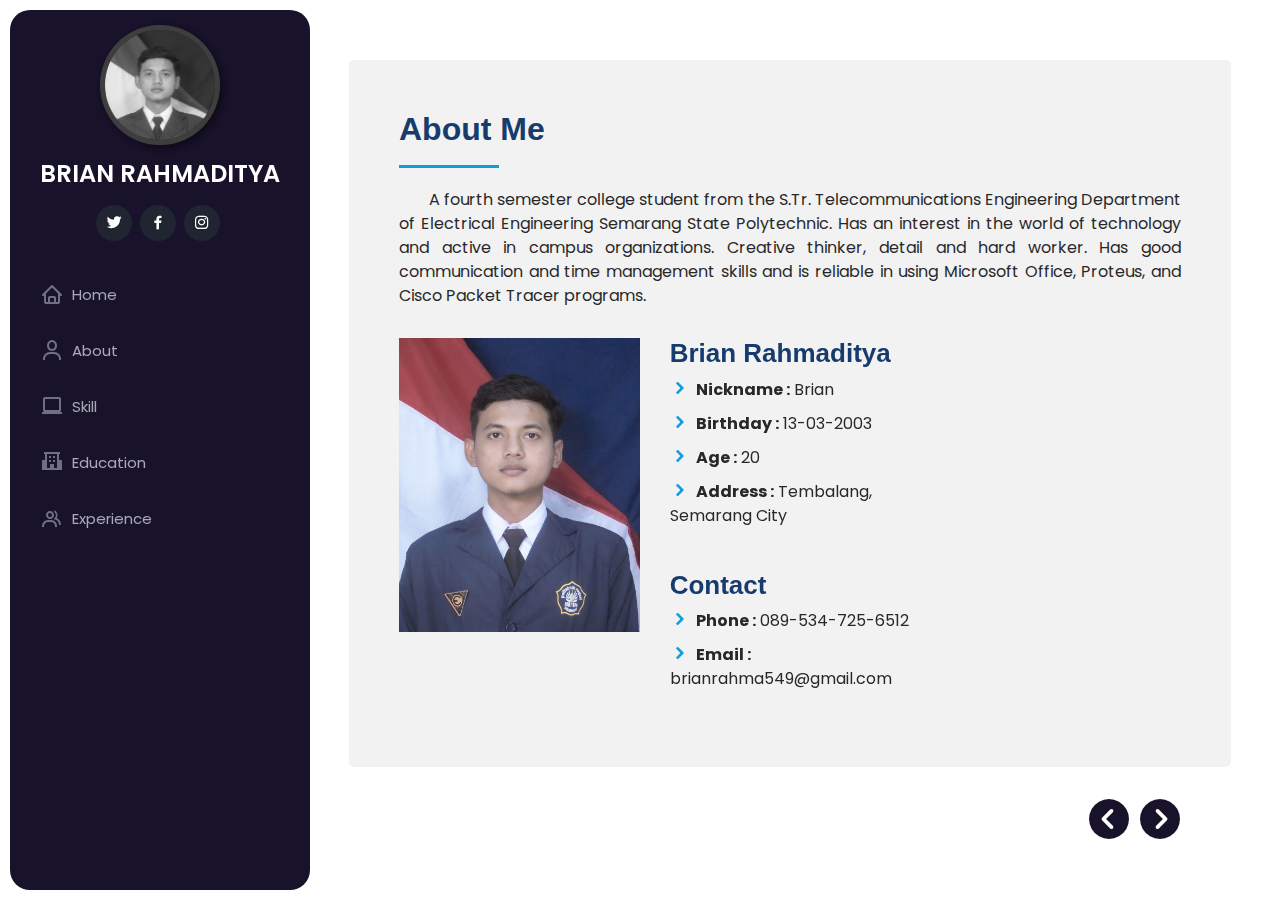
==== about.html @ 889681f3 "reupload" ====
<!DOCTYPE html>
<html lang="en">

<head>
    <meta charset="utf-8">
    <meta content="width=device-width, initial-scale=1.0" name="viewport">
    <link href="assets/vendor/bootstrap/css/bootstrap.min.css" rel="stylesheet">
    <link href="assets/vendor/icofont/icofont.min.css" rel="stylesheet">
    <link href="assets/vendor/boxicons/css/boxicons.min.css" rel="stylesheet">
    <link href="assets/vendor/owl.carousel/assets/owl.carousel.min.css" rel="stylesheet">
    <link href="assets/vendor/aos/aos.css" rel="stylesheet">
    <link rel="stylesheet" href="https://cdnjs.cloudflare.com/ajax/libs/font-awesome/6.4.0/css/all.min.css" />
    <link href="assets/css/style.css" rel="stylesheet">
    <link rel="shortcut icon" href="assets/img/profile1.jpg" type="image/x-icon">
    <title>Curriculum Vitae</title>
    <style>
        input[type="text"],
        select,
        textarea {
            width: 100%;
            padding: 12px;
            border: 1px solid #ccc;
            border-radius: 4px;
            box-sizing: border-box;
            margin-top: 6px;
            margin-bottom: 16px;
            resize: vertical;
        }

        input[type="submit"] {
            background-color: #4CAF50;
            color: white;
            padding: 12px 20px;
            border: none;
            border-radius: 4px;
            cursor: pointer;
        }

        input[type="submit"]:hover {
            background-color: #45a049;
        }

        .container {
            border-radius: 5px;
            background-color: #f2f2f2;
            padding: 10px;
        }

        .btn9 {
            margin-left: 40%;
        }
    </style>
</head>

<body>
    <button type="button" class="mobile-nav-toggle d-xl-none"><i class="icofont-navigation-menu"></i></button>
    <header id="header">
        <div class="d-flex flex-column">
            <div class="profile">
                <img src="assets/img/profile1.jpg" alt="" class="img-fluid rounded-circle">
                <h1 class="text-light"><a href="index.html">BRIAN RAHMADITYA</a></h1>
                <div class="social-links mt-3 text-center">
                    <a href="https://twitter.com/rahmadityabrian" class="twitter"><i class="bx bxl-twitter"></i></a>
                    <a href="https://facebook.com/brian.rahmaditya" class="facebook"><i class="bx bxl-facebook"></i></a>
                    <a href="https://instagram.com/brianrahm_" class="instagram"><i class="bx bxl-instagram"></i></a>
                </div>
            </div>

            <nav class="nav-menu">
                <ul>
                    <li><a href="index.html"><i class="bx bx-home"></i> <span> Home</span></a></li>
                    <li><a href="#about"><i class="bx bx-user"></i> <span> About</span></a></li>
                    <li><a href="skill.html"><i class="bx bx-laptop"></i> <span> Skill</span></a></li>
                    <li><a href="education.html"><i class="bx bxs-school"></i> <span> Education</span></a></li>
                    <li><a href="experience.html"><i class="bx bx-group"></i> Experience</a></li>
                </ul>
            </nav><!-- .nav-menu -->
            <button type="button" class="mobile-nav-toggle d-xl-none"><i class="icofont-navigation-menu"></i></button>

        </div>
    </header><!-- End Header -->

    <main id="main">

        <!-- ======= About Section ======= -->
        <section id="about" class="about">
            <div class="container">
                <div class="section-title">
                    <h2>About Me</h2>
                    <p>A fourth semester college student from the S.Tr. Telecommunications Engineering Department of
                        Electrical
                        Engineering Semarang
                        State Polytechnic. Has an interest in the world of technology and active in campus
                        organizations.
                        Creative thinker,
                        detail and hard worker. Has good communication and time management skills and is reliable in
                        using Microsoft
                        Office,
                        Proteus, and Cisco Packet Tracer programs.
                    </p>
                </div>

                <div class="row">
                    <div class="col-lg-4" data-aos="fade-right">
                        <img src="assets/img/about.jpg" class="img-fluid" alt="">
                    </div>
                    <div class="col-lg-8 pt-4 pt-lg-0 content" data-aos="fade-left">
                        <h3>Brian Rahmaditya</h3>
                        <div class="row">
                            <div class="col-lg-6">
                                <ul>
                                    <li><i class="icofont-rounded-right"></i> <strong>Nickname :</strong> Brian</li>
                                    <li><i class="icofont-rounded-right"></i> <strong>Birthday :</strong> 13-03-2003
                                    </li>
                                    <li><i class="icofont-rounded-right"></i> <strong>Age :</strong> 20</li>
                                    <li><i class="icofont-rounded-right"></i> <strong>Address :</strong> Tembalang,
                                        Semarang City</li>
                                </ul>
                            </div>
                        </div>
                        <p>
                        <h3>Contact</h3>
                        <div class="row">
                            <div class="col-lg-6">
                                <ul>
                                    <li><i class="icofont-rounded-right"></i> <strong>Phone :</strong> 089-534-725-6512
                                    </li>
                                    <li><i class="icofont-rounded-right"></i> <strong>Email :</strong>
                                        brianrahma549@gmail.com</li>
                                </ul>
                            </div>
                        </div>
                        <p>

                        </p>
                    </div>
                </div>
            </div>
            <div class="toggle-btn">
                <a href="index.html" class="pre"><i class="fa-solid fa-circle-chevron-left"></i></a>
                <a href="skill.html" class="next"><i class="fa-solid fa-circle-chevron-right"></i></a>
            </div>
        </section><!-- End About Section -->

        <!-- dom library JS Files -->
        <script src="assets/vendor/jquery/jquery.min.js"></script>
        <script src="assets/vendor/bootstrap/js/bootstrap.bundle.min.js"></script>
        <script src="assets/vendor/jquery.easing/jquery.easing.min.js"></script>
        <script src="assets/vendor/waypoints/jquery.waypoints.min.js"></script>
        <script src="assets/vendor/isotope-layout/isotope.pkgd.min.js"></script>
        <script src="assets/vendor/owl.carousel/owl.carousel.min.js"></script>
        <script src="assets/vendor/typed.js/typed.min.js"></script>
        <script src="assets/vendor/aos/aos.js"></script>

        <!-- Main JS File -->
        <script src="assets/js/main.js"></script>

</body>

</html>
---- assets/css/style.css ----
@import url("https://fonts.googleapis.com/css2?family=Poppins:wght@300;400;500;600&display=swap");

body {
  font-family: "Poppins", sans-serif;
  color: #272829;
}

a {
  color: #149ddd;
}

a:hover {
  color: #37b3ed;
  text-decoration: none;
}

h1,
h2,
h3,
h4,
h5,
h6 {
  font-family: "Raleway", sans-serif;
}

/*--------------------------------------------------------------
# Header
--------------------------------------------------------------*/
#header {
  position: fixed;
  top: 0;
  left: 0;
  bottom: 0;
  width: 300px;
  transition: all ease-in-out 0.5s;
  z-index: 9997;
  transition: all 0.5s;
  padding: 0 15px;
  background: rgb(24, 18, 43);
  overflow-y: auto;
  border-radius: 20px;
  margin: 10px 0 10px 10px;
}

#header .profile img {
  margin: 15px auto;
  display: block;
  width: 120px;
  border: 5px solid rgb(64, 62, 62);
  box-shadow: 3px 3px 10px rgba(0, 0, 0, 0.5);
  cursor: pointer;
  transition: 0.5s;
  user-select: none;
  filter: grayscale(100%);
}

#header .profile img:hover {
  filter: grayscale(0%);
  transform: scale(1.05);
  box-shadow: 3px 3px 20px rgba(0, 0, 0, 0.5);
}

#header .profile h1 {
  font-size: 24px;
  margin: 0;
  padding: 0;
  font-weight: 600;
  -moz-text-align-last: center;
  text-align-last: center;
  font-family: "Poppins", sans-serif;
}

#header .profile h1 a,
#header .profile h1 a:hover {
  color: #fff;
  text-decoration: none;
}

#header .profile .social-links a {
  font-size: 18px;
  display: inline-block;
  background: #212431;
  color: #fff;
  line-height: 1;
  padding: 8px 0;
  margin-right: 4px;
  border-radius: 50%;
  text-align: center;
  width: 36px;
  height: 36px;
  transition: 0.3s;
}

#header .profile .social-links a:hover {
  background: #149ddd;
  color: #fff;
  text-decoration: none;
}

#main {
  margin-left: 300px;
}

@media (max-width: 1199px) {
  #header {
    left: -400px;
  }

  #main {
    margin-left: 0;
  }
  section .container {
    max-width: 100% !important;
  }
  .about .container {
  padding: 10px !important;
}
  #hero,
  #about,
  #skills,
  #education,
  #experience {
    margin: 0 20px;
  }
  section .toggle-btn {
    right: 50px !important;
    bottom: 20px !important;
  }

  section .toggle-btn .next,
  section .toggle-btn .pre {
    font-size: 30px;
  }
}

/*--------------------------------------------------------------
# Navigation Menu
--------------------------------------------------------------*/
/* Desktop Navigation */
.nav-menu {
  padding-top: 30px;
}

.nav-menu * {
  margin: 0;
  padding: 0;
  list-style: none;
}

.nav-menu > ul > li {
  position: relative;
  white-space: nowrap;
}

.nav-menu a {
  display: flex;
  align-items: center;
  color: #a8a9b4;
  padding: 12px 15px;
  margin-bottom: 8px;
  transition: 0.3s;
  font-size: 15px;
}

.nav-menu a i {
  font-size: 24px;
  padding-right: 8px;
  color: #6f7180;
}

.nav-menu a:hover,
.nav-menu .active > a,
.nav-menu li:hover > a {
  text-decoration: none;
  color: #fff;
}

.nav-menu a:hover i,
.nav-menu .active > a i,
.nav-menu li:hover > a i {
  color: #149ddd;
}

/* Mobile Navigation */
.mobile-nav-toggle {
  position: fixed;
  right: 15px;
  top: 15px;
  z-index: 9998;
  border: 0;
  background: none;
  font-size: 24px;
  transition: all 0.4s;
  outline: none !important;
  line-height: 1;
  cursor: pointer;
  text-align: right;
}

.mobile-nav-toggle i {
  color: #149ddd;
}

.mobile-nav-active {
  overflow: hidden;
}

.mobile-nav-active #header {
  left: 0;
}

.mobile-nav-active .mobile-nav-toggle i {
  color: #c6c6c6;
}

/*--------------------------------------------------------------
# Hero Section
--------------------------------------------------------------*/
#hero {
  width: 100%;
  height: 100vh;
  background: rgb(57, 48, 83);
  background-size: cover;
}
section .toggle-btn {
  position: fixed;
  right: 100px;
  bottom: 50px;
  z-index: 99;
  font-size: 40px;
}
section .toggle-btn .next,
section .toggle-btn .pre {
  color: #cbcccf;
}

#hero:before {
  content: "";
  background: rgb(57, 48, 83);
  position: absolute;
  bottom: 0;
  top: 0;
  left: 0;
  right: 0;
  z-index: 1;
}

#hero .hero-container {
  position: relative;
  z-index: 2;
  min-width: 300px;
}

#hero h1 {
  margin: 0 0 10px 0;
  font-size: 64px;
  font-weight: 700;
  line-height: 56px;
  color: #fff;
}

#hero p {
  color: #fff;
  margin-bottom: 50px;
  font-size: 26px;
  font-family: "Poppins", sans-serif;
}

#hero p span {
  color: #fff;
  padding-bottom: 4px;
  letter-spacing: 1px;
  border-bottom: 3px solid #149ddd;
}

@media (min-width: 1024px) {
  #hero {
    background-attachment: fixed;
  }
}

@media (max-width: 768px) {
  #hero h1 {
    font-size: 28px;
    line-height: 36px;
  }

  #hero h2 {
    font-size: 18px;
    line-height: 24px;
    margin-bottom: 30px;
  }
}

/*--------------------------------------------------------------
# Sections General
--------------------------------------------------------------*/
section {
  padding: 60px 0;
  overflow: hidden;
}

.section-bg {
  background: #ffffff;
}

.section-title {
  padding-bottom: 30px;
}

.section-title h2 {
  font-size: 32px;
  font-weight: bold;
  margin-bottom: 20px;
  padding-bottom: 20px;
  position: relative;
  color: #173b6c;
}

.section-title h2::after {
  content: "";
  position: absolute;
  display: block;
  width: 100px;
  height: 3px;
  background: #149ddd;
  bottom: 0;
  left: 0;
}

.section-title p {
  margin-bottom: 0;
}

/*--------------------------------------------------------------
# About
--------------------------------------------------------------*/
.about .toggle-btn .next,
.about .toggle-btn .pre {
  color: #18122b;
}
.about .container {
  max-width: 90%;
  padding: 50px;
}

.about .section-title p{
  text-align: justify;
  text-indent: 30px;
}

.about .content h3 {
  font-weight: 700;
  font-size: 26px;
  color: #173b6c;
}

.about .content ul {
  list-style: none;
  padding: 0;
}

.about .content ul li {
  padding-bottom: 10px;
}

.about .content ul i {
  font-size: 20px;
  padding-right: 2px;
  color: #149ddd;
}

.about .content p:last-child {
  margin-bottom: 0;
}

/*--------------------------------------------------------------
# Facts
--------------------------------------------------------------*/
.facts {
  padding-bottom: 30px;
}

.facts .count-box {
  padding: 30px;
  width: 100%;
}

.facts .count-box i {
  display: block;
  font-size: 44px;
  color: #149ddd;
  float: left;
}

.facts .count-box span {
  font-size: 48px;
  line-height: 40px;
  display: block;
  font-weight: 700;
  color: #050d18;
  margin-left: 60px;
}

.facts .count-box p {
  padding: 15px 0 0 0;
  margin: 0 0 0 60px;
  font-family: "Raleway", sans-serif;
  font-size: 14px;
  color: #122f57;
}

.facts .count-box a {
  font-weight: 600;
  display: block;
  margin-top: 20px;
  color: #122f57;
  font-size: 15px;
  font-family: "Poppins", sans-serif;
  transition: ease-in-out 0.3s;
}

.facts .count-box a:hover {
  color: #1f5297;
}

/*--------------------------------------------------------------
# ASkills
--------------------------------------------------------------*/
#skills {
  margin-top: 70px;
}

#skills .toggle-btn .next,
#skills .toggle-btn .pre {
  color: #18122b;
}
.progress-wrap h3 {
  font-size: 16px;
  font-family: "Quicksand", Arial, sans-serif;
  margin-bottom: 20px;
  margin-top: 20px;
}

.progress {
  height: 6px;
  -webkit-box-shadow: none;
  box-shadow: none;
  background: #cbcccf;
  overflow: visible;
}

.progress-bar {
  background: #2c98f0;
  -webkit-box-shadow: none;
  box-shadow: none;
  font-size: 12px;
  line-height: 1.2;
  color: #000;
  font-weight: 600;
  text-align: right;
  position: relative;
  overflow: visible;
  -webkit-border-radius: 8px;
  -moz-border-radius: 8px;
  -ms-border-radius: 8px;
  border-radius: 8px;
}

.progress-bar:after {
  position: absolute;
  top: -2px;
  right: 0;
  width: 10px;
  height: 10px;
  content: "";
  background: #2c98f0;
  -webkit-border-radius: 50%;
  -moz-border-radius: 50%;
  -ms-border-radius: 50%;
  border-radius: 50%;
}

.progress-bar span {
  position: absolute;
  top: -22px;
  right: 0;
}

.progress-bar.color-1 {
  background: #2c98f0;
}

.progress-bar.color-1:after {
  background: #2c98f0;
}

.progress-bar.color-1 span {
  color: #2c98f0;
}

.progress-bar.color-2 {
  background: #ec5453;
}

.progress-bar.color-2:after {
  background: #ec5453;
}

.progress-bar.color-2 span {
  color: #ec5453;
}

.progress-bar.color-3 {
  background: #f9bf3f;
}

.progress-bar.color-3:after {
  background: #f9bf3f;
}

.progress-bar.color-3 span {
  color: #f9bf3f;
}

.progress-bar.color-4 {
  background: #a84cb8;
}

.progress-bar.color-4:after {
  background: #a84cb8;
}

.progress-bar.color-4 span {
  color: #a84cb8;
}

.progress-bar.color-5 {
  background: #2fa499;
}

.progress-bar.color-5:after {
  background: #2fa499;
}

.progress-bar.color-5 span {
  color: #2fa499;
}

.progress-bar.color-6 {
  background: #4054b2;
}
.progress-bar.color-7,
.progress-bar.color-7::after {
  background: #e002e4;
}
.progress-bar.color-7 span {
  color: #e002e4;
}
.progress-bar.color-8,
.progress-bar.color-8::after {
  background: #000000;
}
.progress-bar.color-8 span {
  color: #000000;
}

.progress-bar.color-6:after {
  background: #4054b2;
}

.progress-bar.color-6 span {
  color: #4054b2;
}

/*--------------------------------------------------------------
# Education
--------------------------------------------------------------*/

.education .toggle-btn .next,
.education .toggle-btn .pre {
  color: #18122b;
}

.education .container {
  max-width: 90%;
}

.education .education-title {
  font-size: 26px;
  font-weight: 700;
  margin-top: 20px;
  margin-bottom: 20px;
  color: #050d18;
}

.education .education-item {
  padding: 0 0 20px 20px;
  margin-top: -2px;
  border-left: 2px solid #1f5297;
  position: relative;
}

.education .education-item h4 {
  line-height: 18px;
  font-size: 18px;
  font-weight: 600;
  text-transform: uppercase;
  font-family: "Poppins", sans-serif;
  color: #050d18;
  margin-bottom: 10px;
}

.education .education-item h5 {
  font-size: 16px;
  background: #e4edf9;
  padding: 5px 15px;
  display: inline-block;
  font-weight: 600;
  margin-bottom: 10px;
}

.education .education-item ul {
  padding-left: 20px;
}

.education .education-item ul li {
  padding-bottom: 10px;
}

.education .education-item:last-child {
  padding-bottom: 0;
}

.education .education-item::before {
  content: "";
  position: absolute;
  width: 16px;
  height: 16px;
  border-radius: 50px;
  left: -9px;
  top: 0;
  background: #fff;
  border: 2px solid #1f5297;
}

/*--------------------------------------------------------------
# Services
--------------------------------------------------------------*/
.experience .toggle-btn .next,
.experience .toggle-btn .pre {
  color: #18122b;
}

.experience .container {
  max-width: 90%;
}

.experience .experience-title {
  font-size: 26px;
  font-weight: 700;
  margin-top: 20px;
  margin-bottom: 20px;
  color: #050d18;
}

.experience .experience-item {
  padding: 0 0 20px 20px;
  margin-top: -2px;
  border-left: 2px solid #1f5297;
  position: relative;
}

.experience .experience-item h4 {
  line-height: 18px;
  font-size: 18px;
  font-weight: 600;
  text-transform: uppercase;
  font-family: "Poppins", sans-serif;
  color: #050d18;
  margin-bottom: 10px;
}

.experience .experience-item h5 {
  font-size: 16px;
  background: #e4edf9;
  padding: 5px 15px;
  display: inline-block;
  font-weight: 600;
  margin-bottom: 10px;
}

.experience .experience-item ul {
  padding-left: 20px;
}

.experience .experience-item ul li {
  padding-bottom: 10px;
}

.experience .experience-item:last-child {
  padding-bottom: 0;
}

.experience .experience-item::before {
  content: "";
  position: absolute;
  width: 16px;
  height: 16px;
  border-radius: 50px;
  left: -9px;
  top: 0;
  background: #fff;
  border: 2px solid #1f5297;
}

@-webkit-keyframes animate-loading {
  0% {
    transform: rotate(0deg);
  }

  100% {
    transform: rotate(360deg);
  }
}

@keyframes animate-loading {
  0% {
    transform: rotate(0deg);
  }

  100% {
    transform: rotate(360deg);
  }
}
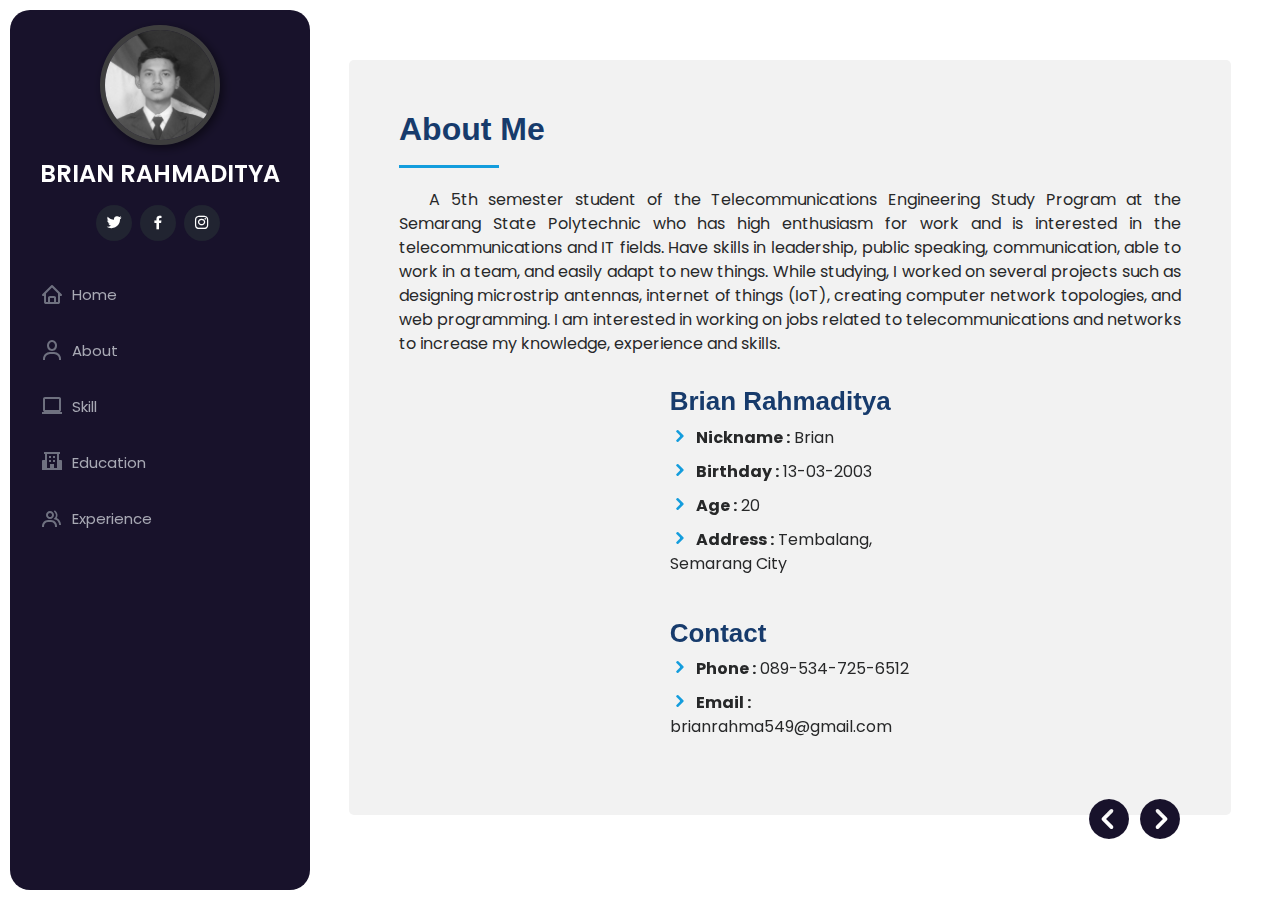
==== commit 771b12f1: "Update about.html" ====
--- a/about.html
+++ b/about.html
@@ -7,39 +7,12 @@
     <link href="assets/vendor/bootstrap/css/bootstrap.min.css" rel="stylesheet">
     <link href="assets/vendor/icofont/icofont.min.css" rel="stylesheet">
     <link href="assets/vendor/boxicons/css/boxicons.min.css" rel="stylesheet">
-    <link href="assets/vendor/owl.carousel/assets/owl.carousel.min.css" rel="stylesheet">
     <link href="assets/vendor/aos/aos.css" rel="stylesheet">
     <link rel="stylesheet" href="https://cdnjs.cloudflare.com/ajax/libs/font-awesome/6.4.0/css/all.min.css" />
     <link href="assets/css/style.css" rel="stylesheet">
     <link rel="shortcut icon" href="assets/img/profile1.jpg" type="image/x-icon">
     <title>Curriculum Vitae</title>
     <style>
-        input[type="text"],
-        select,
-        textarea {
-            width: 100%;
-            padding: 12px;
-            border: 1px solid #ccc;
-            border-radius: 4px;
-            box-sizing: border-box;
-            margin-top: 6px;
-            margin-bottom: 16px;
-            resize: vertical;
-        }
-
-        input[type="submit"] {
-            background-color: #4CAF50;
-            color: white;
-            padding: 12px 20px;
-            border: none;
-            border-radius: 4px;
-            cursor: pointer;
-        }
-
-        input[type="submit"]:hover {
-            background-color: #45a049;
-        }
-
         .container {
             border-radius: 5px;
             background-color: #f2f2f2;
@@ -87,22 +60,23 @@
             <div class="container">
                 <div class="section-title">
                     <h2>About Me</h2>
-                    <p>A fourth semester college student from the S.Tr. Telecommunications Engineering Department of
-                        Electrical
-                        Engineering Semarang
-                        State Polytechnic. Has an interest in the world of technology and active in campus
-                        organizations.
-                        Creative thinker,
-                        detail and hard worker. Has good communication and time management skills and is reliable in
-                        using Microsoft
-                        Office,
-                        Proteus, and Cisco Packet Tracer programs.
+                    <p>A 5th semester student of the Telecommunications Engineering Study Program at the Semarang State
+                        Polytechnic who has
+                        high enthusiasm for work and is interested in the telecommunications and IT fields. Have skills
+                        in leadership, public
+                        speaking, communication, able to work in a team, and easily adapt to new things. While studying,
+                        I worked on several
+                        projects such as designing microstrip antennas, internet of things (IoT), creating computer
+                        network topologies, and web
+                        programming. I am interested in working on jobs related to telecommunications and networks to
+                        increase my knowledge,
+                        experience and skills.
                     </p>
                 </div>
 
                 <div class="row">
                     <div class="col-lg-4" data-aos="fade-right">
-                        <img src="assets/img/about.jpg" class="img-fluid" alt="">
+                        <img src="assets/img/brian.jpg" class="img-fluid" alt="">
                     </div>
                     <div class="col-lg-8 pt-4 pt-lg-0 content" data-aos="fade-left">
                         <h3>Brian Rahmaditya</h3>
@@ -146,10 +120,7 @@
         <script src="assets/vendor/jquery/jquery.min.js"></script>
         <script src="assets/vendor/bootstrap/js/bootstrap.bundle.min.js"></script>
         <script src="assets/vendor/jquery.easing/jquery.easing.min.js"></script>
-        <script src="assets/vendor/waypoints/jquery.waypoints.min.js"></script>
         <script src="assets/vendor/isotope-layout/isotope.pkgd.min.js"></script>
-        <script src="assets/vendor/owl.carousel/owl.carousel.min.js"></script>
-        <script src="assets/vendor/typed.js/typed.min.js"></script>
         <script src="assets/vendor/aos/aos.js"></script>
 
         <!-- Main JS File -->
@@ -157,4 +128,4 @@
 
 </body>
 
-</html>+</html>
